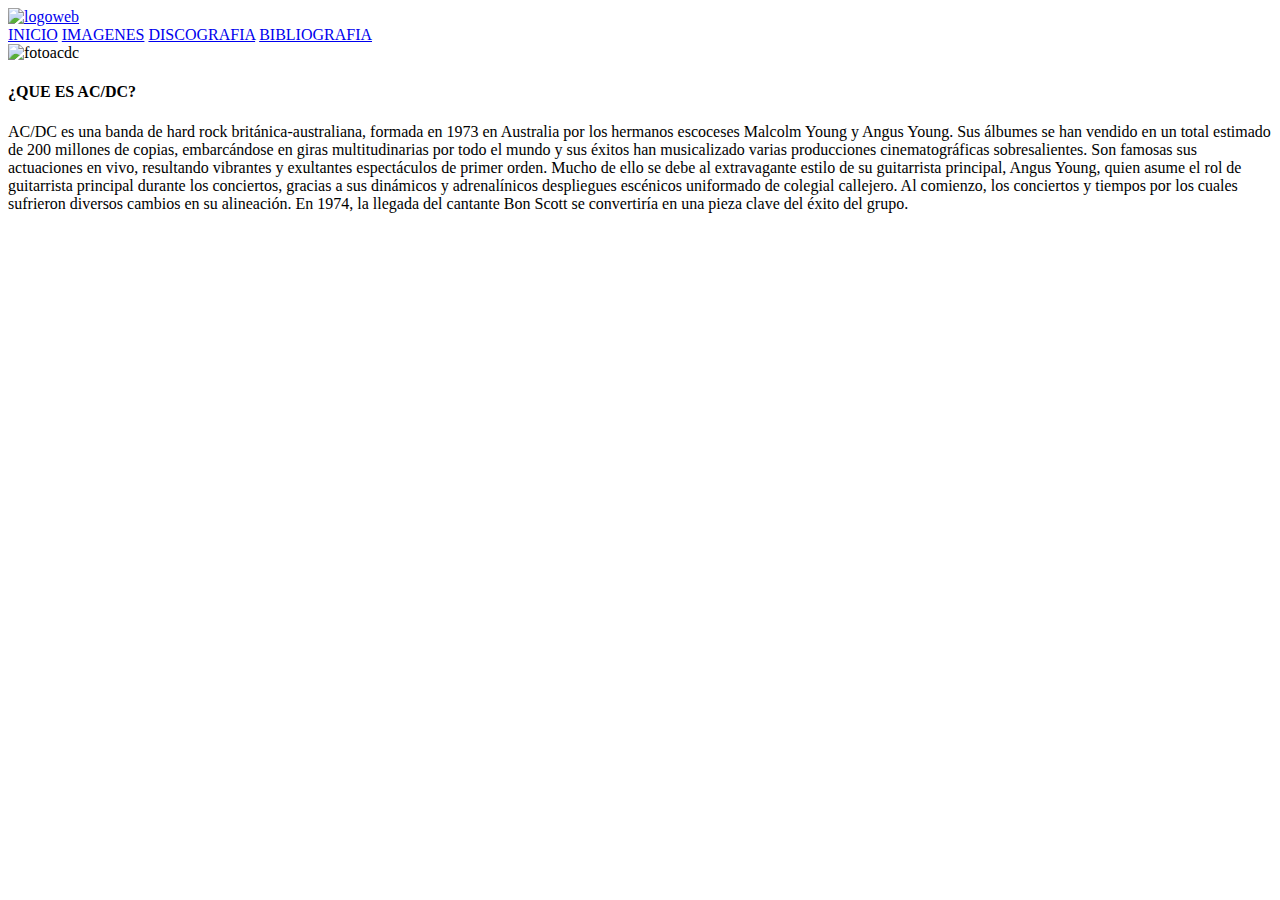
==== index.html @ 30e6d62d "acdc pagina tributo" ====
<!DOCTYPE html>
<html lang="es">
<head>
    <title>AC DC </title>
    <meta charset="UTF-8">
    <link rel="stylesheet" href="../webtributo/css/main.css">
    <title>AC DC</title>
    <meta name="viewport" content="width=device-width, initial-scale=1.0">
</head>
<body> 
    <header>
        <a href="../webtributo/index.html" class="logo">
            <img src="../webtributo/css/imagenes/Logo.png" alt="logoweb">
        </a>
       
            <nav>
                <a href="index.html" id="c">INICIO</a>
                <a href="../webtributo/imagenes.html" target="_blank" id="c">IMAGENES</a>
                <a href="../webtributo/discografia.html"target="_blank" id="c">DISCOGRAFIA</a>
                <a href="https://es.wikipedia.org/wiki/AC/DC#Bibliograf%C3%ADa" target="_blank" id="c">BIBLIOGRAFIA</a>
            </nav>
        
    </header>
    <section class="home">
       <div class=".foto"><img src="../webtributo/css/imagenes/acdc.jpg"  alt="fotoacdc" width="100%" ></div>
       </section>
    <section>
        <div class="in-flex">
            <div><h4><b>¿QUE ES AC/DC?</b></h4></div>
               <div> <p>
                    AC/DC es una banda de hard rock británica-australiana, formada en 1973 en Australia por los hermanos escoceses Malcolm Young y Angus Young. Sus álbumes se han vendido en un total estimado de 200 millones de copias,​ embarcándose en giras multitudinarias por todo el mundo y sus éxitos han musicalizado varias producciones cinematográficas sobresalientes.​ Son famosas sus actuaciones en vivo, resultando vibrantes y exultantes espectáculos de primer orden.​ Mucho de ello se debe al extravagante estilo de su guitarrista principal, Angus Young, quien asume el rol de guitarrista principal durante los conciertos, gracias a sus dinámicos y adrenalínicos despliegues escénicos uniformado de colegial callejero.​ Al comienzo, los conciertos y tiempos por los cuales sufrieron diversos cambios en su alineación.​ En 1974, la llegada del cantante Bon Scott se convertiría en una pieza clave del éxito del grupo. </p></dv>
        </div>
    </section>
    <footer>
        <div></div>
        <div></div>
    </footer>

</body>
</html>
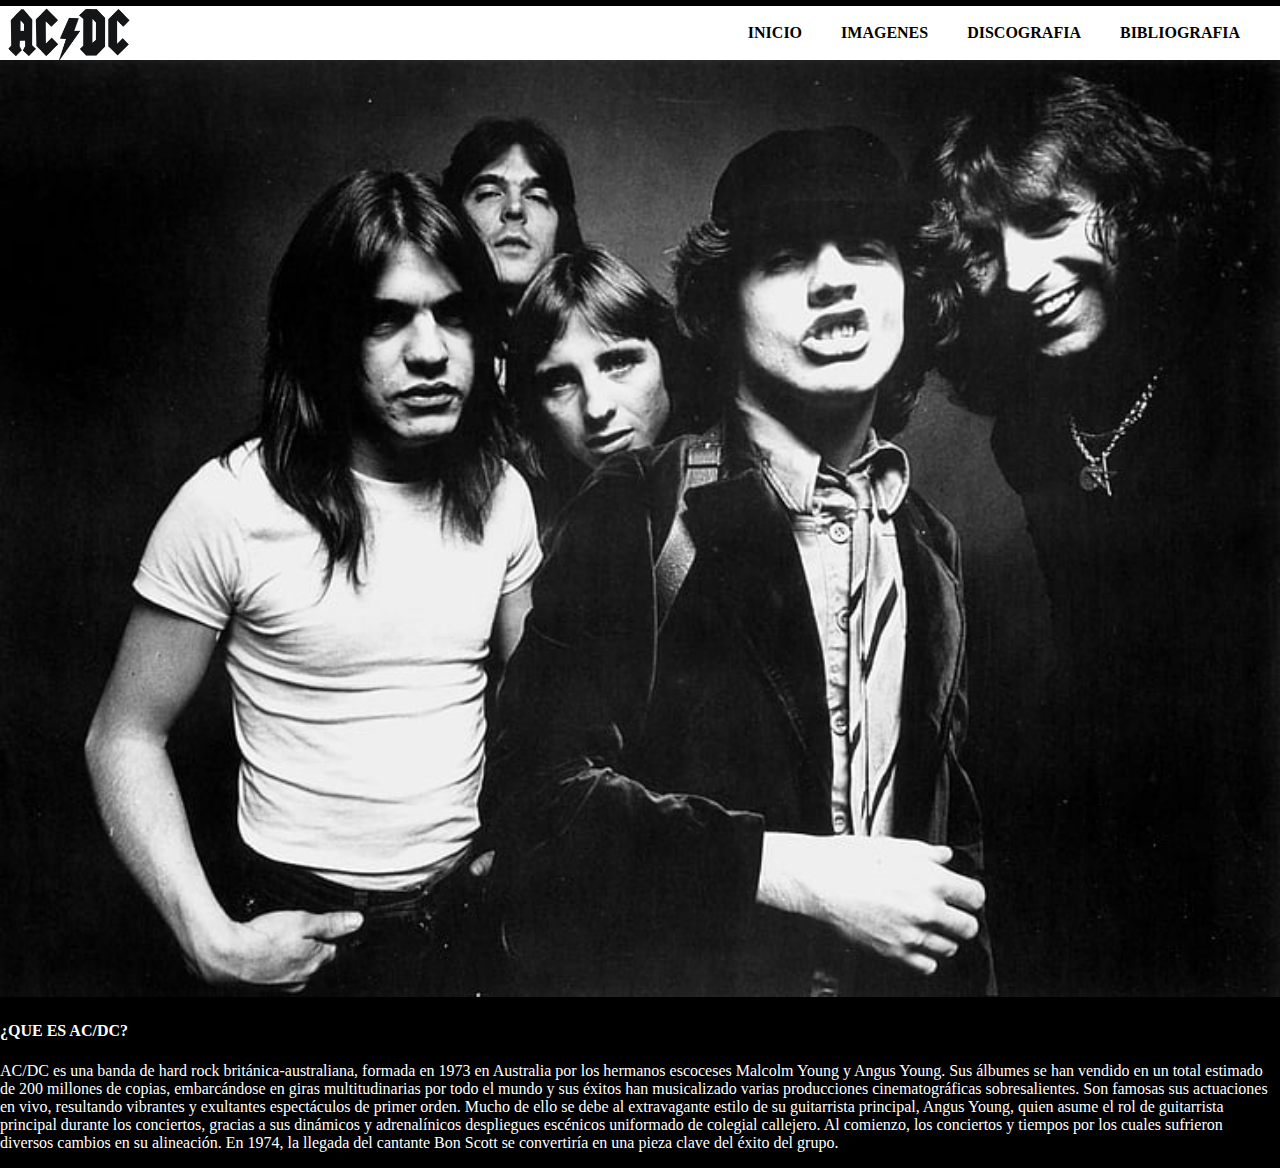
==== commit adf0a939: "modifique urls no andaban imagenes" ====
--- a/index.html
+++ b/index.html
@@ -3,26 +3,26 @@
 <head>
     <title>AC DC </title>
     <meta charset="UTF-8">
-    <link rel="stylesheet" href="../webtributo/css/main.css">
+    <link rel="stylesheet" href="css/main.css">
     <title>AC DC</title>
     <meta name="viewport" content="width=device-width, initial-scale=1.0">
 </head>
 <body> 
     <header>
-        <a href="../webtributo/index.html" class="logo">
-            <img src="../webtributo/css/imagenes/Logo.png" alt="logoweb">
+        <a href="index.html" class="logo">
+            <img src="css/imagenes/Logo.png" alt="logoweb">
         </a>
        
             <nav>
                 <a href="index.html" id="c">INICIO</a>
-                <a href="../webtributo/imagenes.html" target="_blank" id="c">IMAGENES</a>
-                <a href="../webtributo/discografia.html"target="_blank" id="c">DISCOGRAFIA</a>
+                <a href="imagenes.html" target="_blank" id="c">IMAGENES</a>
+                <a href="discografia.html"target="_blank" id="c">DISCOGRAFIA</a>
                 <a href="https://es.wikipedia.org/wiki/AC/DC#Bibliograf%C3%ADa" target="_blank" id="c">BIBLIOGRAFIA</a>
             </nav>
         
     </header>
     <section class="home">
-       <div class=".foto"><img src="../webtributo/css/imagenes/acdc.jpg"  alt="fotoacdc" width="100%" ></div>
+       <div class=".foto"><img src="css/imagenes/acdc.jpg"  alt="fotoacdc" width="100%" ></div>
        </section>
     <section>
         <div class="in-flex">
--- a/css/main.css
+++ b/css/main.css
@@ -0,0 +1,73 @@
+/* al body le cambiamos la letra,letra color blanco,le damos fondo negro,*/
+/*margin y paddin pega todo al borde de la pantalla*/
+body{
+    font-family: 'Times New Roman', Times, serif;
+    color: #fff;
+    margin: 0;
+    padding: 0;
+    background-color: #000;
+    }
+header{
+    font-family: 'Times New Roman', Times, serif;
+    color:#000;
+    border-top: solid 6px #000;
+    display:flex;
+    background-color:#fff;
+    height: 60px;
+    justify-content: space-between;
+    align-items: center;
+    padding: 5px;
+    }
+.logo{
+    display: flex;
+   }
+.logo img{
+    height: 80px;
+}
+/* para quitarle a los links el subrayado y le damos color*/
+a{
+    text-decoration: none;
+    color: #000;
+}
+/*a los link del header le damos negrita y los corremos con right*/
+nav a{
+    font-weight: 600;
+    padding-right: 35px;
+}
+/* para que cambien de color los link al pasar el cursor por encima*/
+nav a:hover{
+    color:rgba(221, 12, 23, 0.966);
+    
+}
+*{
+    box-sizing: border-box;
+}
+img{
+    width: 100%;
+}
+.row a{
+    color:#fff;
+}
+.row{
+    display: flex;
+    padding: 5px;
+    flex-wrap: wrap;
+}
+.column{
+    flex:25%;
+    padding: 5px;
+}
+.column img{
+    margin-top: 5px;
+}
+@media (max-width:800px){
+        .column{
+            flex:50%;
+        }
+}
+@media (max-width:600px){
+    .column{
+        flex:100%;
+       
+    }
+}